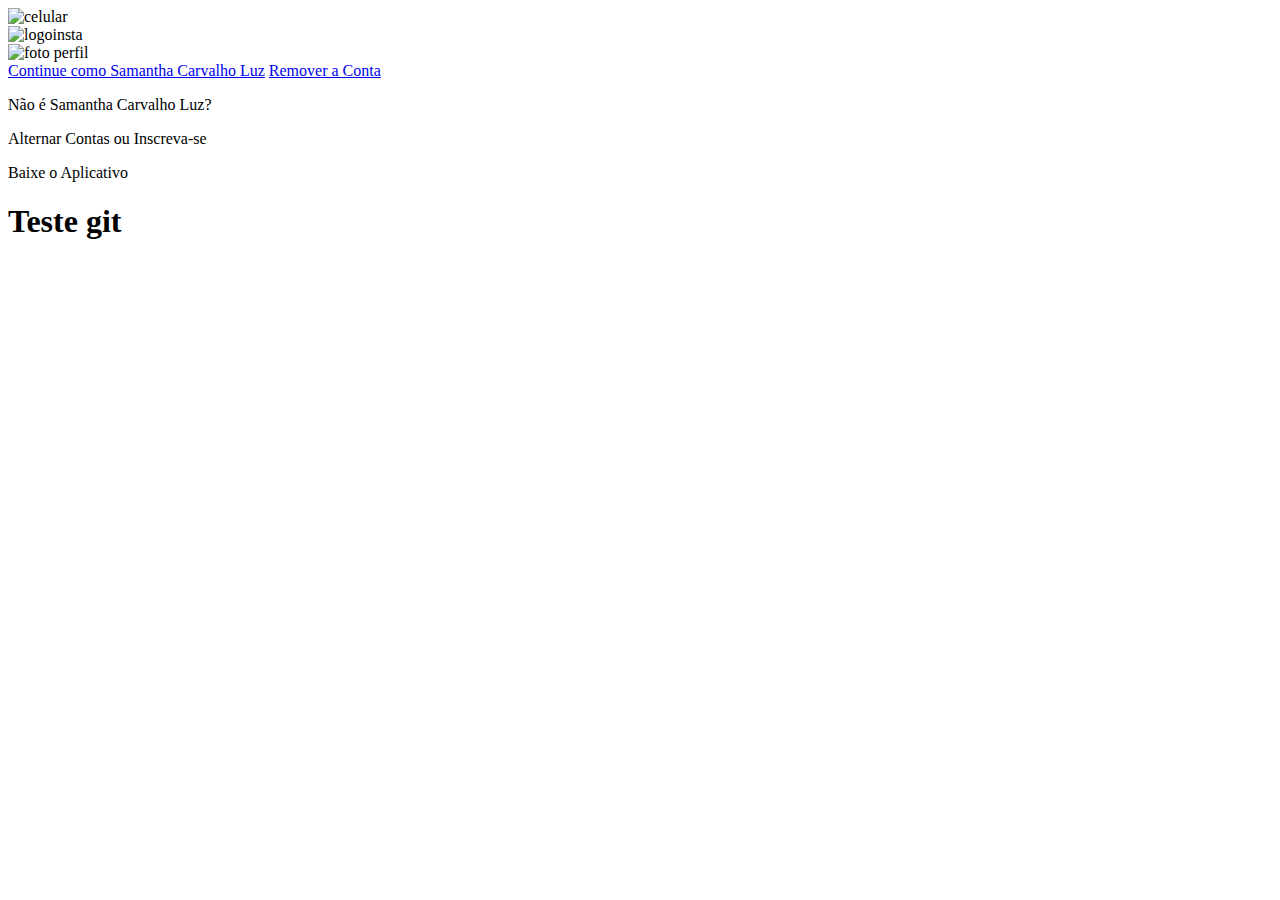
==== index.html @ e1660e14 "Teste git" ====
<!DOCTYPE html>
<html lang="en">

<head>
    <meta charset="UTF-8">
    <meta name="viewport" content="width=device-width, initial-scale=1.0">
    <title>Instagram</title>
    <link rel="stylesheet" href="style.css">
</head>

<body>
    <div class="instagram-wrapper">
        <div class="instagram-phone">
            <img src="./images/celular.png" alt="celular">
        </div>
        <div class="instagram-continue">
            <div class="group">
                <img src="./images/logoinsta.png" class="instagram-logo" alt="logoinsta">
                <div class="profile-photo">
                    <img src="./images/20201004_210759.jpg" alt="foto perfil">
                </div>
                <a href="#" class="instagram-login">Continue como Samantha Carvalho Luz</a>
                <a href="#" class="instagram-logout">Remover a Conta</a>
            </div>
            <div class="group">
                <p class="not-account"> Não é Samantha Carvalho Luz?</p>
                <p class="not-account">
                    <span class="link-blue">Alternar Contas</span>
                    ou
                    <span class="link-blue">Inscreva-se</span>
                </p>
            </div>
            <div class="get-the-app">
                <p class="get-app">Baixe o Aplicativo</p>
                <div class="dowloading">
                    <a href="#" class="app-dowloading"></a>
                    <a href="#" class="app-dowloading"></a>
                </div>
            </div>
        </div>
    </div>
    <h1>Teste git</h1>
</body>

</html>
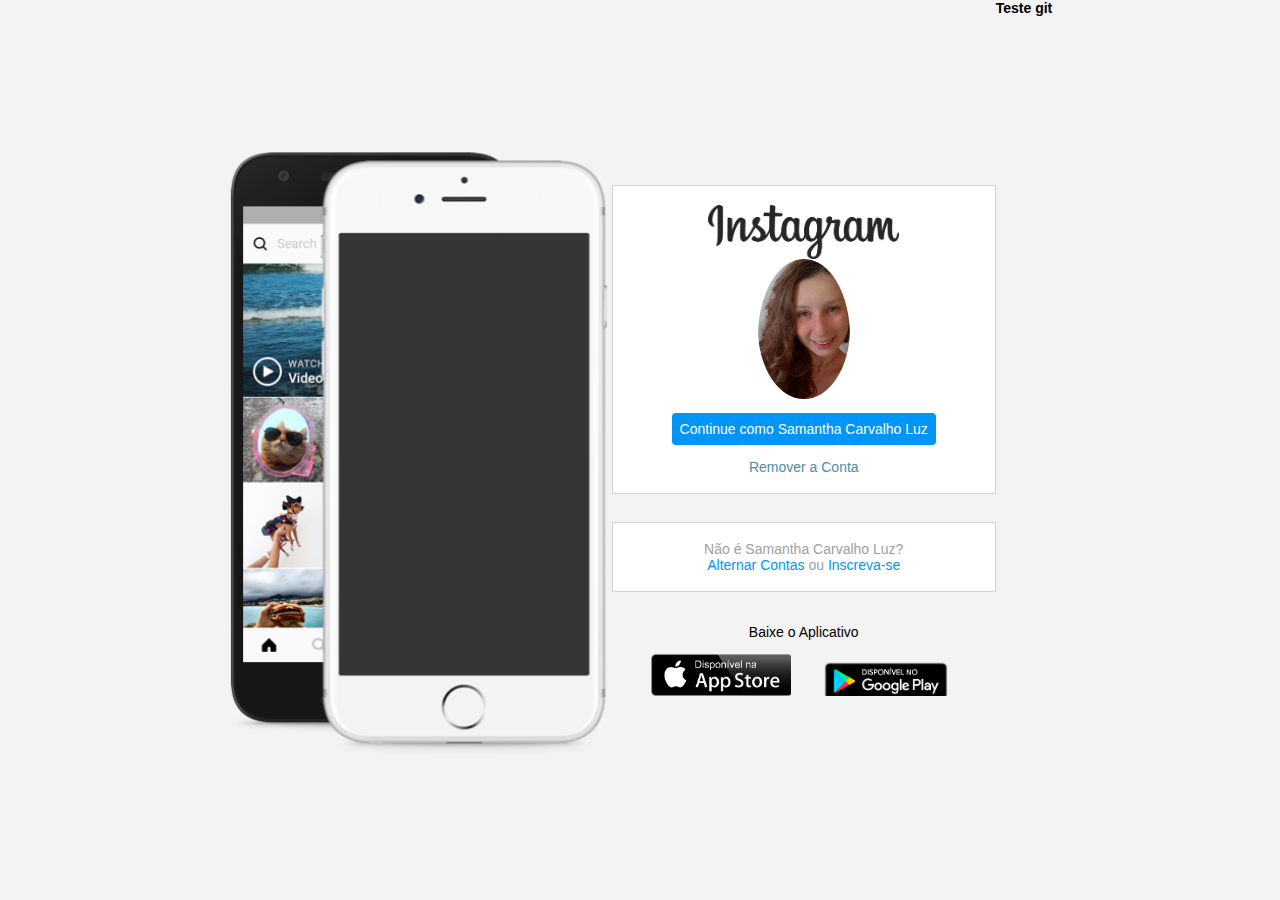
==== commit 17299608: "Alteração index.html" ====
--- a/index.html
+++ b/index.html
@@ -1,5 +1,5 @@
 <!DOCTYPE html>
-<html lang="en">
+<html lang="pt-br">
 
 <head>
     <meta charset="UTF-8">
--- a/style.css
+++ b/style.css
@@ -0,0 +1,146 @@
+* {
+    padding: 0%;
+    margin: 0%;
+    box-sizing: border-box;
+    text-decoration: none;
+    font-family: sans-serif;
+    font-size: 14px;
+}
+body {
+    width: 100%;
+    min-width: 100vh;
+    background-color: rgb(243, 243, 243);
+    margin: 0%;
+    padding: 0;
+    display: flex;
+    justify-content: center;
+}
+
+.instagram-wrapper{
+    display: flex;
+    align-items: center;
+    justify-content: start;
+    width: 60%;
+    height: 100vh;
+}
+.instagram-phone{
+    display: flex;
+    align-items: center;
+    justify-content: center;
+    width: 50%;
+}
+.instagram-phone img{
+    height: 45rem;
+    border-radius: 10%
+}
+.profile-photo img{
+    height: 10rem;
+    margin-bottom: 1rem;
+    border-radius: 50%;
+
+}
+.instagram-continue {
+    display: flex;
+    align-items: center;
+    justify-content: space-around;
+    flex-direction: column;
+    width: 50%;
+    min-height: 30rem;
+}
+.group {
+    display: flex;
+    justify-content: space-around;
+    align-items: center;
+    flex-direction: column;
+    background-color: #ffffff;
+    width: 100%;
+    padding: 1.3rem 0;
+    border: 1px solid lightgrey;
+    margin-top: 2rem;
+}
+.instagram-logo{
+    display: flex;
+    align-items: center;
+    justify-content: space-around;
+    flex-direction: column;
+    width: 50%;
+    padding-left: 1.3rem 0;
+ 
+}
+.group:nth-child(1){
+    min-height: 19rem;
+}
+.profile-photo{
+    display: flex;
+    justify-content: center;
+    align-items: center;
+    border-radius: 50%;
+    overflow: hidden;
+}
+.instagram-login{
+    background-color: #0095f6;
+    padding: 8px;
+    color: #ffffff;
+    border-radius: 4px;
+    
+}
+.instagram-logout{
+    color: #4E8CA6;
+    margin-top: 1rem;
+}
+.not-account{
+    color: rgb(160, 160, 160);
+}
+.link-blue{
+    color: #0095f6;
+}
+.get-the-app{
+    display: flex;
+    align-items: center;
+    flex-direction: column;
+    justify-content: center;
+    width: 100%;
+    padding: 1.3rem 0;
+    margin: 1rem;
+}
+.dowloading{
+    display: flex;
+    width: 100%;
+    justify-content: space-evenly;
+    align-items: center;
+    padding: 1rem;
+}
+.app-dowloading{
+    height: 3rem;
+    width: 10rem;
+    background-size: cover;
+}
+.app-dowloading:nth-child(1) {
+    background-image: url(./images/logoapple.png);
+
+}
+.app-dowloading:nth-child(2){
+    background-image: url(./images/logogoogle.png);
+}
+@media (max-width:1024px) {
+    .instagram-wrapper {
+        width: 90%;
+    } 
+}
+@media (max-width:650px) {
+    body{
+        background-color: #ffffff;
+    }
+    .instagram-wrapper {
+        width: 90%;
+    }
+    .instagram-phone {
+        display: none;
+    }
+    .instagram-continue {
+        width: 100%;
+    }
+    .group {
+        border: 1px solid transparent;
+    }
+}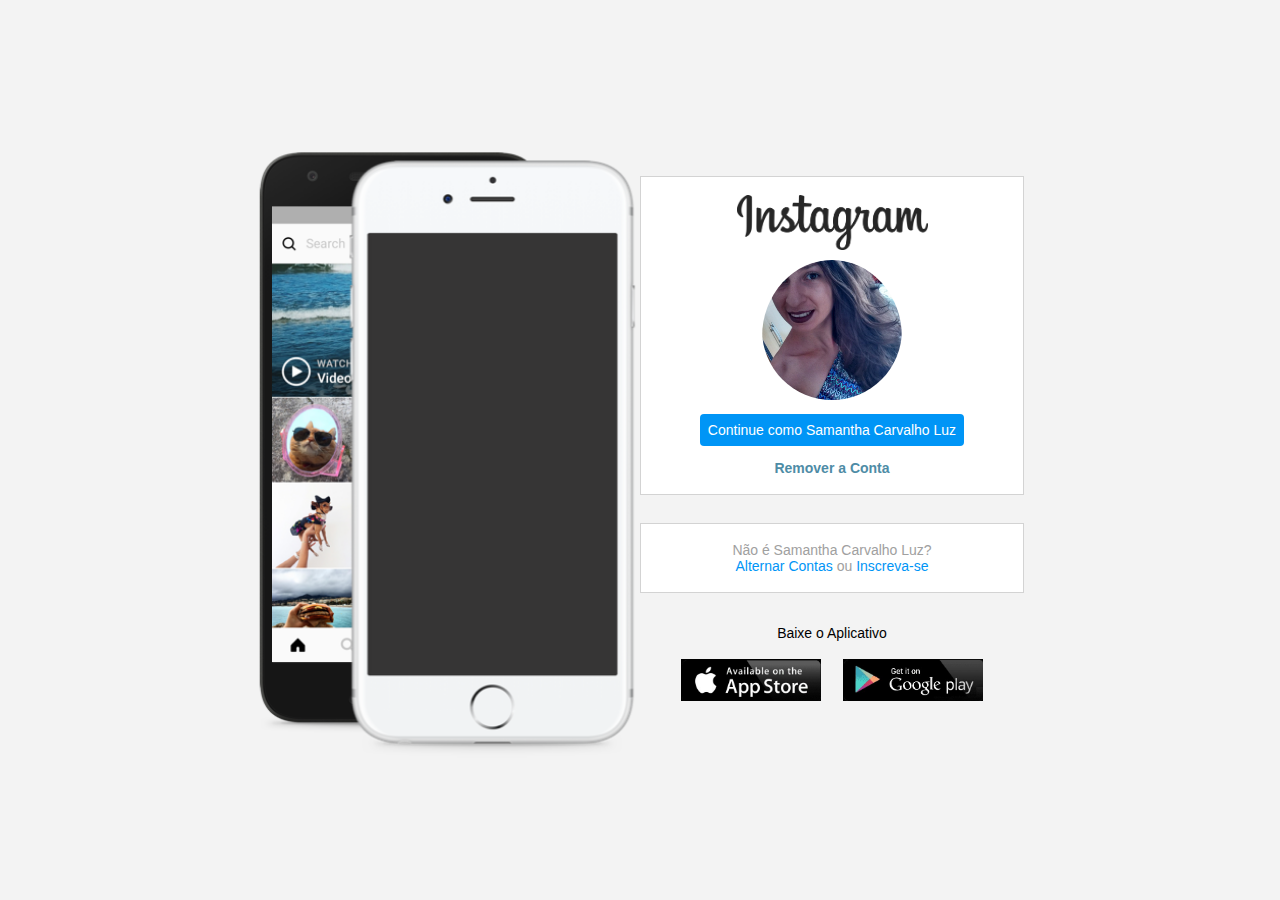
==== commit 1a31f09e: "Alterações no projeto instagram" ====
--- a/index.html
+++ b/index.html
@@ -17,7 +17,7 @@
             <div class="group">
                 <img src="./images/logoinsta.png" class="instagram-logo" alt="logoinsta">
                 <div class="profile-photo">
-                    <img src="./images/20201004_210759.jpg" alt="foto perfil">
+                    <img src="./images/perfil.jpg" alt="foto perfil">
                 </div>
                 <a href="#" class="instagram-login">Continue como Samantha Carvalho Luz</a>
                 <a href="#" class="instagram-logout">Remover a Conta</a>
@@ -39,7 +39,6 @@
             </div>
         </div>
     </div>
-    <h1>Teste git</h1>
 </body>
 
 </html>--- a/style.css
+++ b/style.css
@@ -71,6 +71,7 @@
     min-height: 19rem;
 }
 .profile-photo{
+    margin-top: 10px;
     display: flex;
     justify-content: center;
     align-items: center;
@@ -86,6 +87,7 @@
 }
 .instagram-logout{
     color: #4E8CA6;
+    font-weight: 600;
     margin-top: 1rem;
 }
 .not-account{
@@ -108,7 +110,7 @@
     width: 100%;
     justify-content: space-evenly;
     align-items: center;
-    padding: 1rem;
+    padding: 1.3rem;
 }
 .app-dowloading{
     height: 3rem;
@@ -116,11 +118,15 @@
     background-size: cover;
 }
 .app-dowloading:nth-child(1) {
-    background-image: url(./images/logoapple.png);
+    background-image: url(./images/logo-apple.jpg);
+    
+    
 
 }
 .app-dowloading:nth-child(2){
-    background-image: url(./images/logogoogle.png);
+    background-image: url(./images/logo-google.jpg);
+    
+
 }
 @media (max-width:1024px) {
     .instagram-wrapper {
